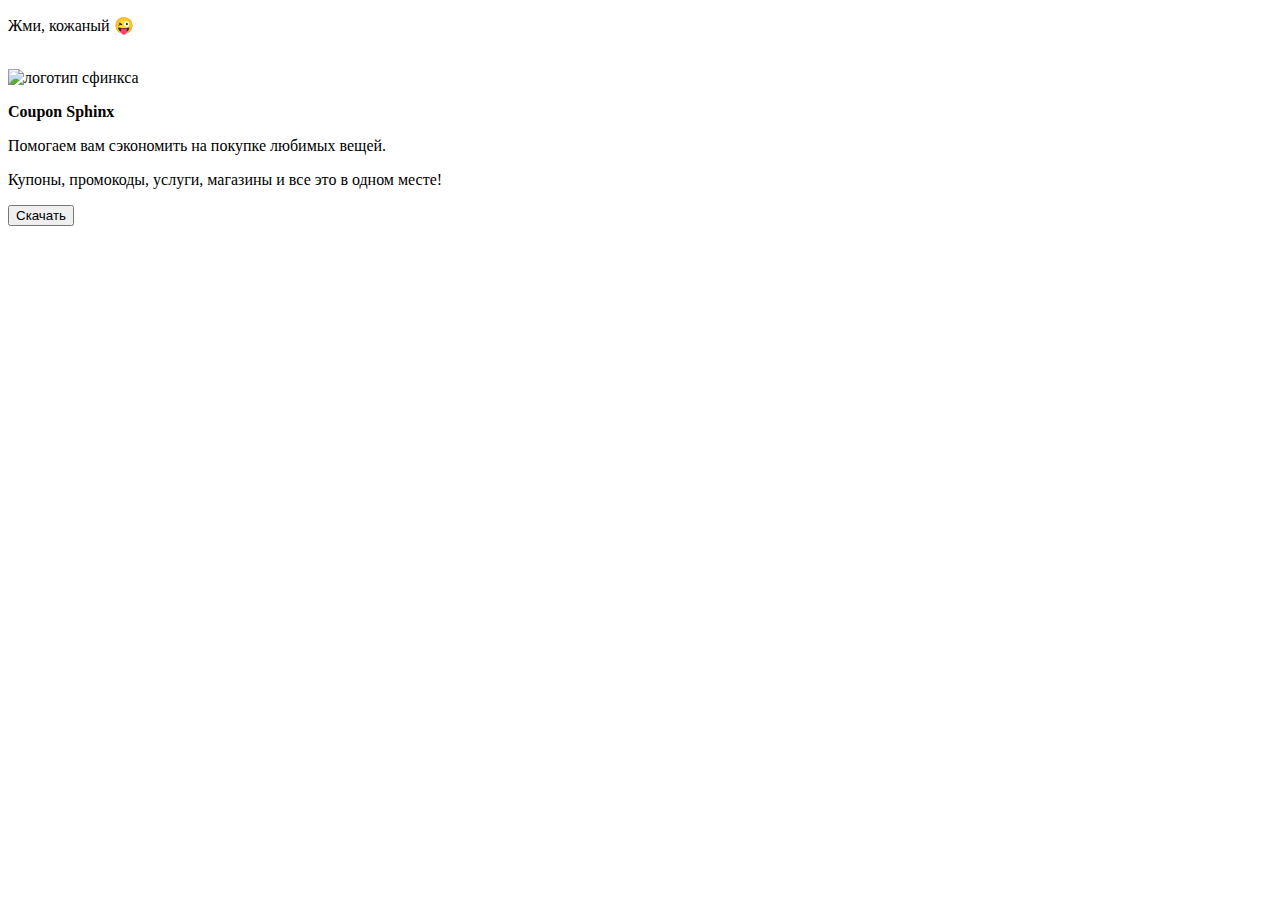
==== public_html/index.html @ 0075bcac "v0.1" ====
<!doctype html>
<html lang="ru">
<head>
    <meta charset="UTF-8">
    <meta name="viewport"
          content="width=device-width, user-scalable=no, initial-scale=1.0, maximum-scale=1.0, minimum-scale=1.0">
    <meta http-equiv="X-UA-Compatible" content="ie=edge">
    <link rel="preconnect" href="https://fonts.gstatic.com">
    <link rel="apple-touch-icon" sizes="180x180" href="assetsmages/favicon/apple-touch-icon.png">
    <link rel="icon" type="image/png" sizes="32x32" href="assetsmages/favicon/favicon-32x32.png">
    <link rel="icon" type="image/png" sizes="16x16" href="assetsmages/favicon/favicon-16x16.png">
    <link rel="manifest" href="assetsmages/favicon/site.webmanifest">
    <link rel="mask-icon" href="assetsmages/favicon/safari-pinned-tab.svg" color="#5bbad5">
    <meta name="msapplication-TileColor" content="#da532c">
    <meta name="theme-color" content="#ffffff">
    <link rel="stylesheet" href="stylestyle.css?v=1">
    <title>Coupon Sphinx - купоны, промокоды</title>
</head>
<body>
<div class="main-container">
    <div class="logo">
        <div class="logo-hover-message">
            <p class="logo-hover-message-text">Жми, кожаный 😜</p>
            <img src="assetsmages/hover.svg" alt="">
        </div>
        <img src="assetsmages/logo.svg" alt="логотип сфинкса">
    </div>
    <div class="description">
        <p class="description-heading"><b>Coupon Sphinx</b></p>
        <p class="description-body">Помогаем вам сэкономить на покупке любимых вещей.</p>
        <p class="description-body">Купоны, промокоды, услуги, магазины и все это в одном месте!</p>
    </div>
    <div class="button-download">
        <button>Скачать</button>
    </div>
</div>
</body>
</html>
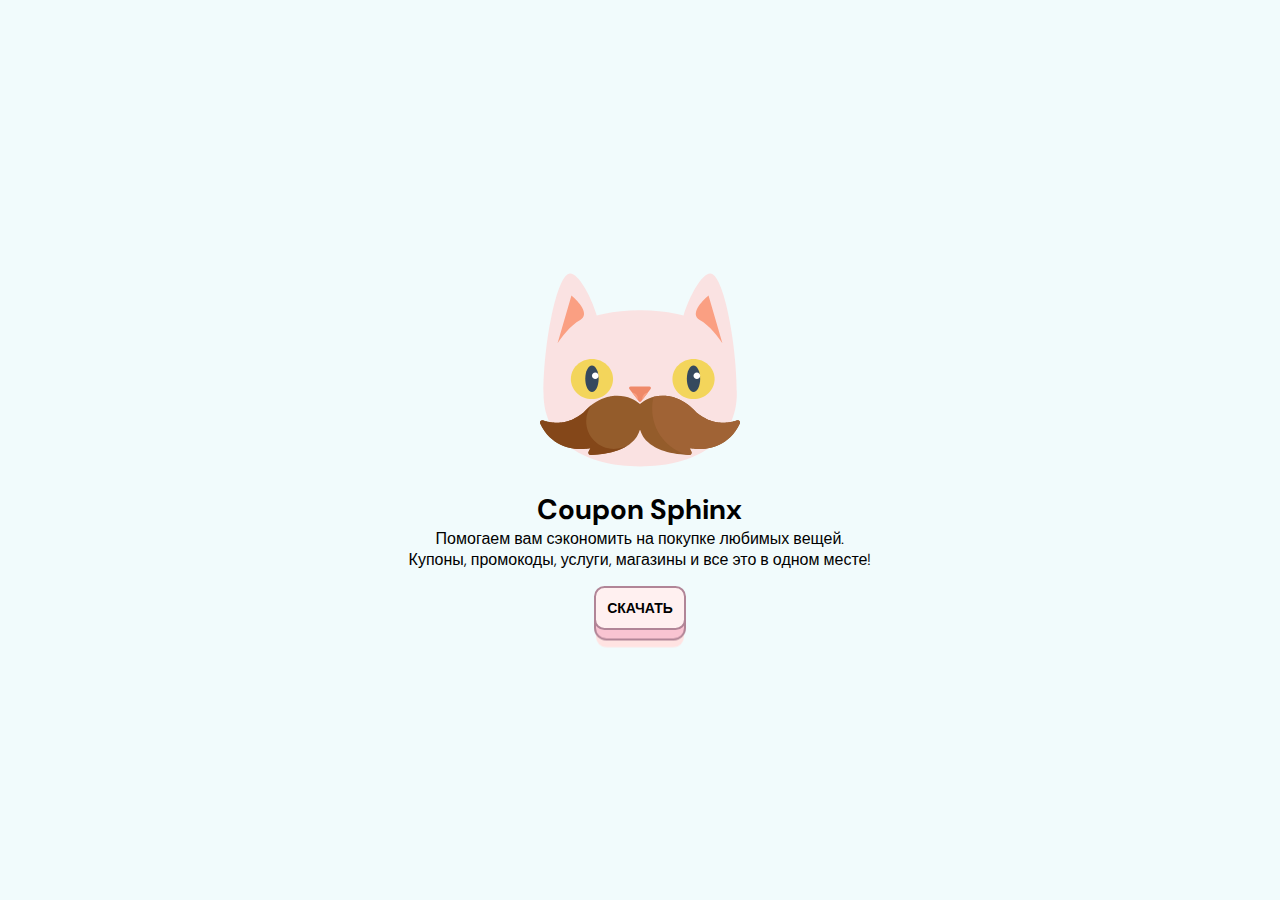
==== commit 43b56e7e: "v0.1" ====
--- a/public_html/index.html
+++ b/public_html/index.html
@@ -6,14 +6,14 @@
           content="width=device-width, user-scalable=no, initial-scale=1.0, maximum-scale=1.0, minimum-scale=1.0">
     <meta http-equiv="X-UA-Compatible" content="ie=edge">
     <link rel="preconnect" href="https://fonts.gstatic.com">
-    <link rel="apple-touch-icon" sizes="180x180" href="assetsmages/favicon/apple-touch-icon.png">
-    <link rel="icon" type="image/png" sizes="32x32" href="assetsmages/favicon/favicon-32x32.png">
-    <link rel="icon" type="image/png" sizes="16x16" href="assetsmages/favicon/favicon-16x16.png">
-    <link rel="manifest" href="assetsmages/favicon/site.webmanifest">
-    <link rel="mask-icon" href="assetsmages/favicon/safari-pinned-tab.svg" color="#5bbad5">
+    <link rel="apple-touch-icon" sizes="180x180" href="./assets/images/favicon/apple-touch-icon.png">
+    <link rel="icon" type="image/png" sizes="32x32" href="./assets/images/favicon/favicon-32x32.png">
+    <link rel="icon" type="image/png" sizes="16x16" href="./assets/images/favicon/favicon-16x16.png">
+    <link rel="manifest" href="./assets/images/favicon/site.webmanifest">
+    <link rel="mask-icon" href="./assets/images/favicon/safari-pinned-tab.svg" color="#5bbad5">
     <meta name="msapplication-TileColor" content="#da532c">
     <meta name="theme-color" content="#ffffff">
-    <link rel="stylesheet" href="stylestyle.css?v=1">
+    <link rel="stylesheet" href="./styles/style.css?v=1">
     <title>Coupon Sphinx - купоны, промокоды</title>
 </head>
 <body>
@@ -21,9 +21,9 @@
     <div class="logo">
         <div class="logo-hover-message">
             <p class="logo-hover-message-text">Жми, кожаный 😜</p>
-            <img src="assetsmages/hover.svg" alt="">
+            <img src="./assets/images/hover.svg" alt="">
         </div>
-        <img src="assetsmages/logo.svg" alt="логотип сфинкса">
+        <img src="./assets/images/logo.svg" alt="логотип сфинкса">
     </div>
     <div class="description">
         <p class="description-heading"><b>Coupon Sphinx</b></p>
--- a/public_html/styles/style.css
+++ b/public_html/styles/style.css
@@ -0,0 +1,123 @@
+@import url('https://fonts.googleapis.com/css2?family=DM+Sans:wght@400;500&display=swap');
+
+* {
+    box-sizing: border-box;
+    margin: 0;
+    font-family: 'DM Sans', sans-serif;
+}
+
+.main-container {
+    width: 100vw;
+    height: 100vh;
+
+    background: #F1FBFC;
+    display: flex;
+    flex-direction: column;
+    justify-content: center;
+    align-items: center;
+}
+
+.logo {
+    position: relative;
+}
+
+.logo img {
+    cursor: pointer;
+    width: 200px;
+    height: 200px;
+}
+
+.logo-hover-message {
+    opacity:0; /*Элемент полностью прозрачный (невидимый)*/
+    transition: 0.2s; /*Скорость перехода состояния элемента*/
+
+    position: absolute;
+    bottom: 180px;
+    left: 30px;
+}
+
+.logo:hover .logo-hover-message{
+    opacity:1;
+    transition: 0.2s; /*Скорость перехода состояния элемента*/
+}
+
+.logo-hover-message-text {
+    font-size: 20px;
+    position: absolute;
+    font-weight: 300;
+    top: 60px;
+    left: 16px;
+}
+
+.description {
+    text-align: center;
+    margin: 16px;
+}
+
+.description-heading {
+    font-size: 28px;
+}
+
+.description-body {
+    font-weight: 300;
+    font-size: 16px;
+}
+
+*::before, *::after {
+    box-sizing: border-box;
+}
+
+.button-download button {
+    font-size: 14px;
+    position: relative;
+    display: inline-block;
+    cursor: pointer;
+    outline: none;
+    vertical-align: middle;
+    text-decoration: none;
+
+    font-weight: 600;
+    text-transform: uppercase;
+    padding: 0.8em;
+    background: #fff0f0;
+    border: 2px solid #b18597;
+    border-radius: 0.75em;
+    transform-style: preserve-3d;
+    transition: transform 150ms cubic-bezier(0, 0, 0.58, 1), background 150ms cubic-bezier(0, 0, 0.58, 1);
+}
+
+.button-download button::before {
+    position: absolute;
+    content: "";
+    width: 100%;
+    height: 100%;
+    top: 0;
+    left: 0;
+    right: 0;
+    bottom: 0;
+    background: #f9c4d2;
+    border-radius: inherit;
+    box-shadow: 0 0 0 2px #b18597, 0 0.625em 0 0 #ffe3e2;
+    transform: translate3d(0, 0.75em, -1em);
+    transition: transform 150ms cubic-bezier(0, 0, 0.58, 1), box-shadow 150ms cubic-bezier(0, 0, 0.58, 1);
+}
+
+.button-download button:hover {
+    background: #ffe9e9;
+    transform: translate(0, 0.25em);
+}
+
+.button-download button:hover::before {
+    box-shadow: 0 0 0 2px #b18597, 0 0.5em 0 0 #ffe3e2;
+    transform: translate3d(0, 0.5em, -1em);
+}
+
+.button-download button:active {
+    background: #ffe9e9;
+    transform: translate(0em, 0.75em);
+}
+
+.button-download button:active::before {
+    box-shadow: 0 0 0 2px #b18597, 0 0 #ffe3e2;
+    transform: translate3d(0, 0, -1em);
+}